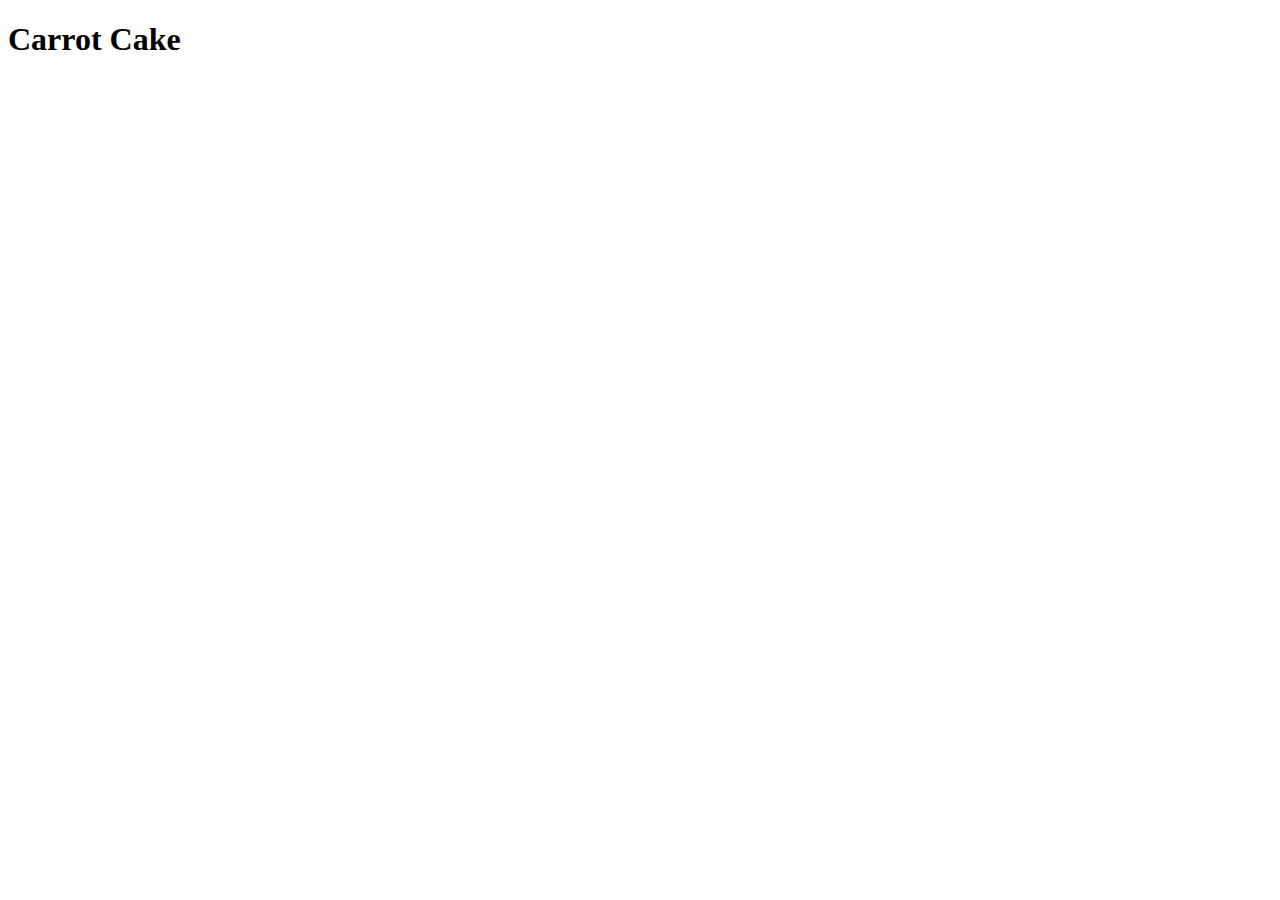
==== recipes/carrot-cake.html @ 28c2bf68 "Added new folder with recipes in separate html" ====
<!DOCTYPE html>
<html lang="en">
<head>
    <meta charset="UTF-8">
    <meta http-equiv="X-UA-Compatible" content="IE=edge">
    <meta name="viewport" content="width=device-width, initial-scale=1.0">
    <title>Carrot Cake</title>
</head>
<body>
    <h1>Carrot Cake</h1>
</body>
</html>
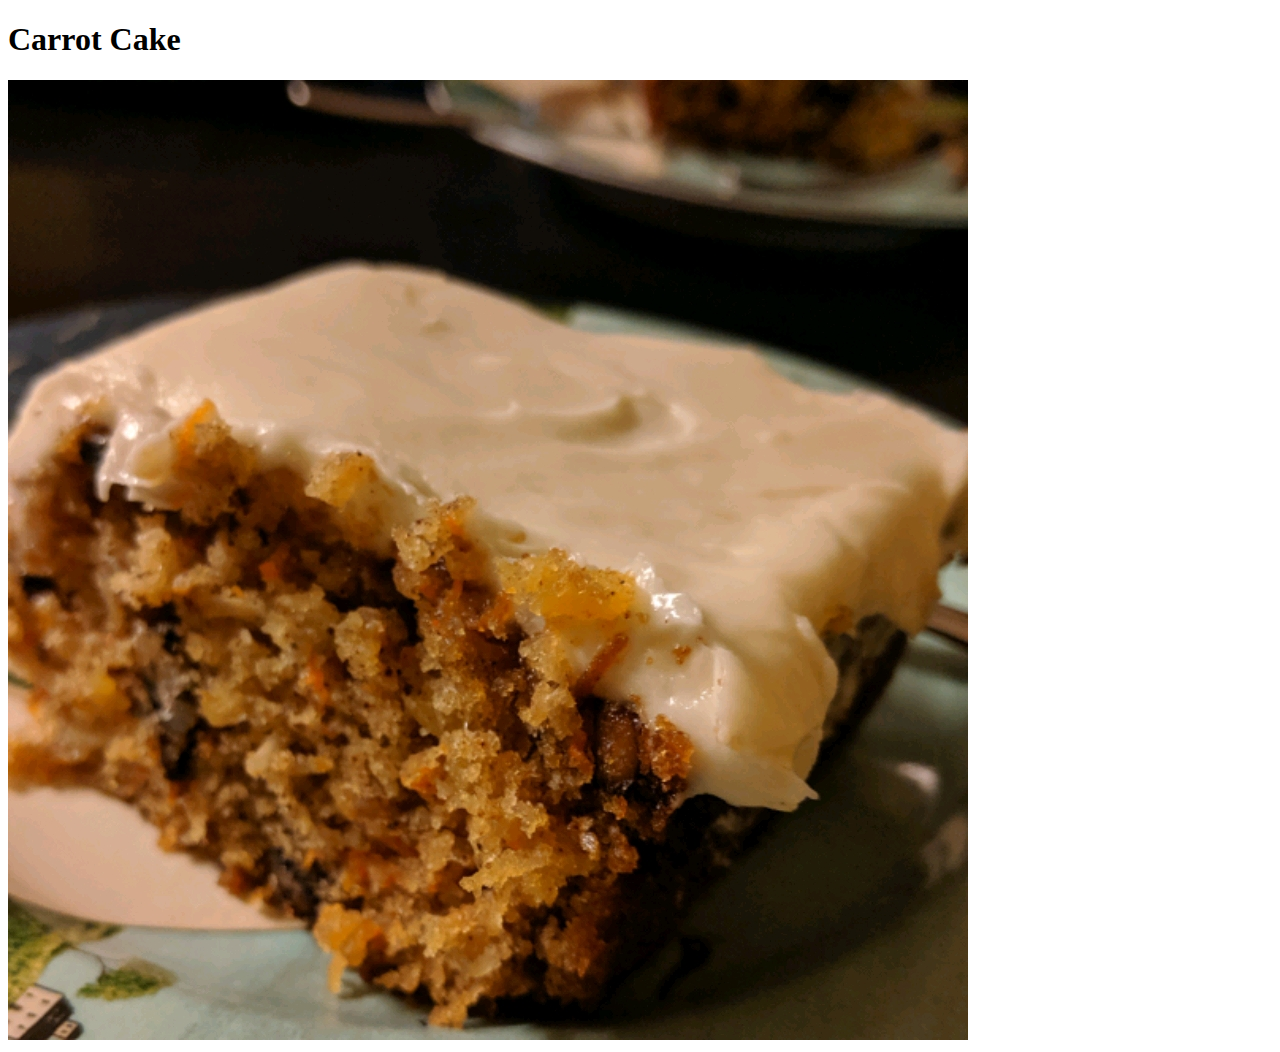
==== commit 66f53993: "Adde images for every recipe" ====
--- a/recipes/carrot-cake.html
+++ b/recipes/carrot-cake.html
@@ -8,5 +8,6 @@
 </head>
 <body>
     <h1>Carrot Cake</h1>
+    <img src="/recipes/img/carrot-cake.jpeg" alt="carrot-cake">
 </body>
 </html>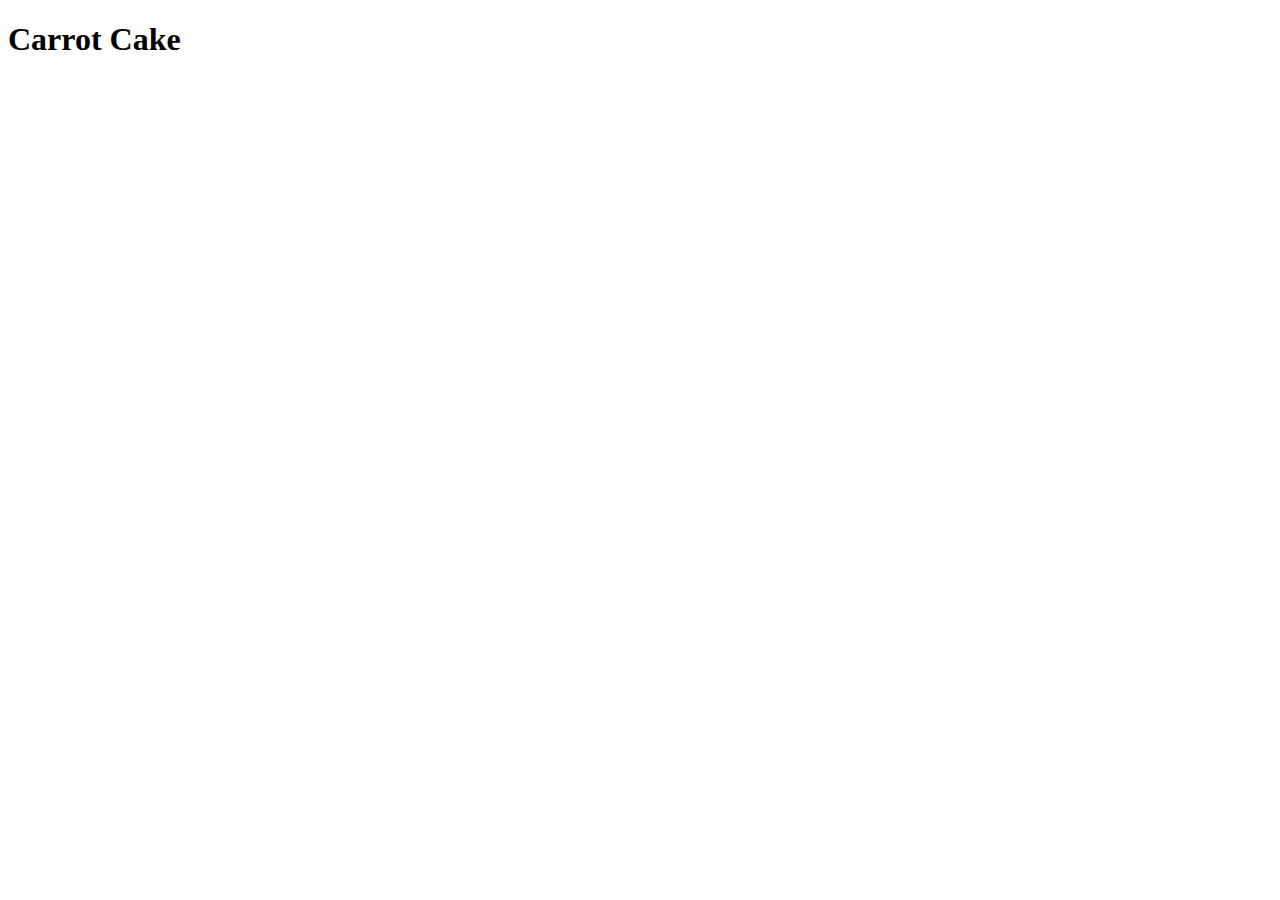
==== commit 5b2fbf79: "Revert "Added images for every recipe"" ====
--- a/recipes/carrot-cake.html
+++ b/recipes/carrot-cake.html
@@ -8,6 +8,5 @@
 </head>
 <body>
     <h1>Carrot Cake</h1>
-    <img src="/recipes/img/carrot-cake.jpeg" alt="carrot-cake">
 </body>
 </html>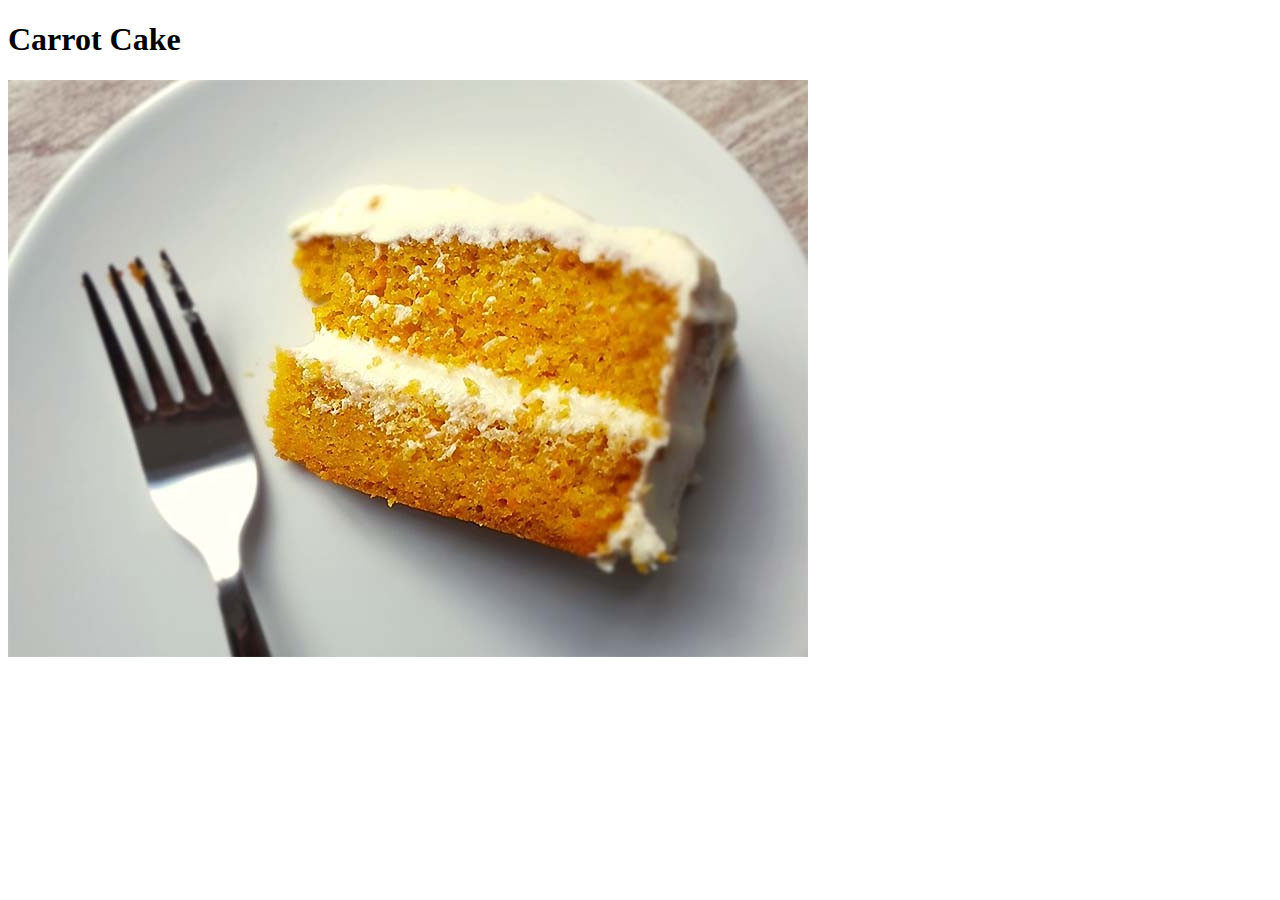
==== commit 5cbb00d8: "Added images on every recipe" ====
--- a/recipes/carrot-cake.html
+++ b/recipes/carrot-cake.html
@@ -8,5 +8,6 @@
 </head>
 <body>
     <h1>Carrot Cake</h1>
+    <img src="/recipes/img/carrot-cake.jpeg" alt="Carrot-cake">
 </body>
 </html>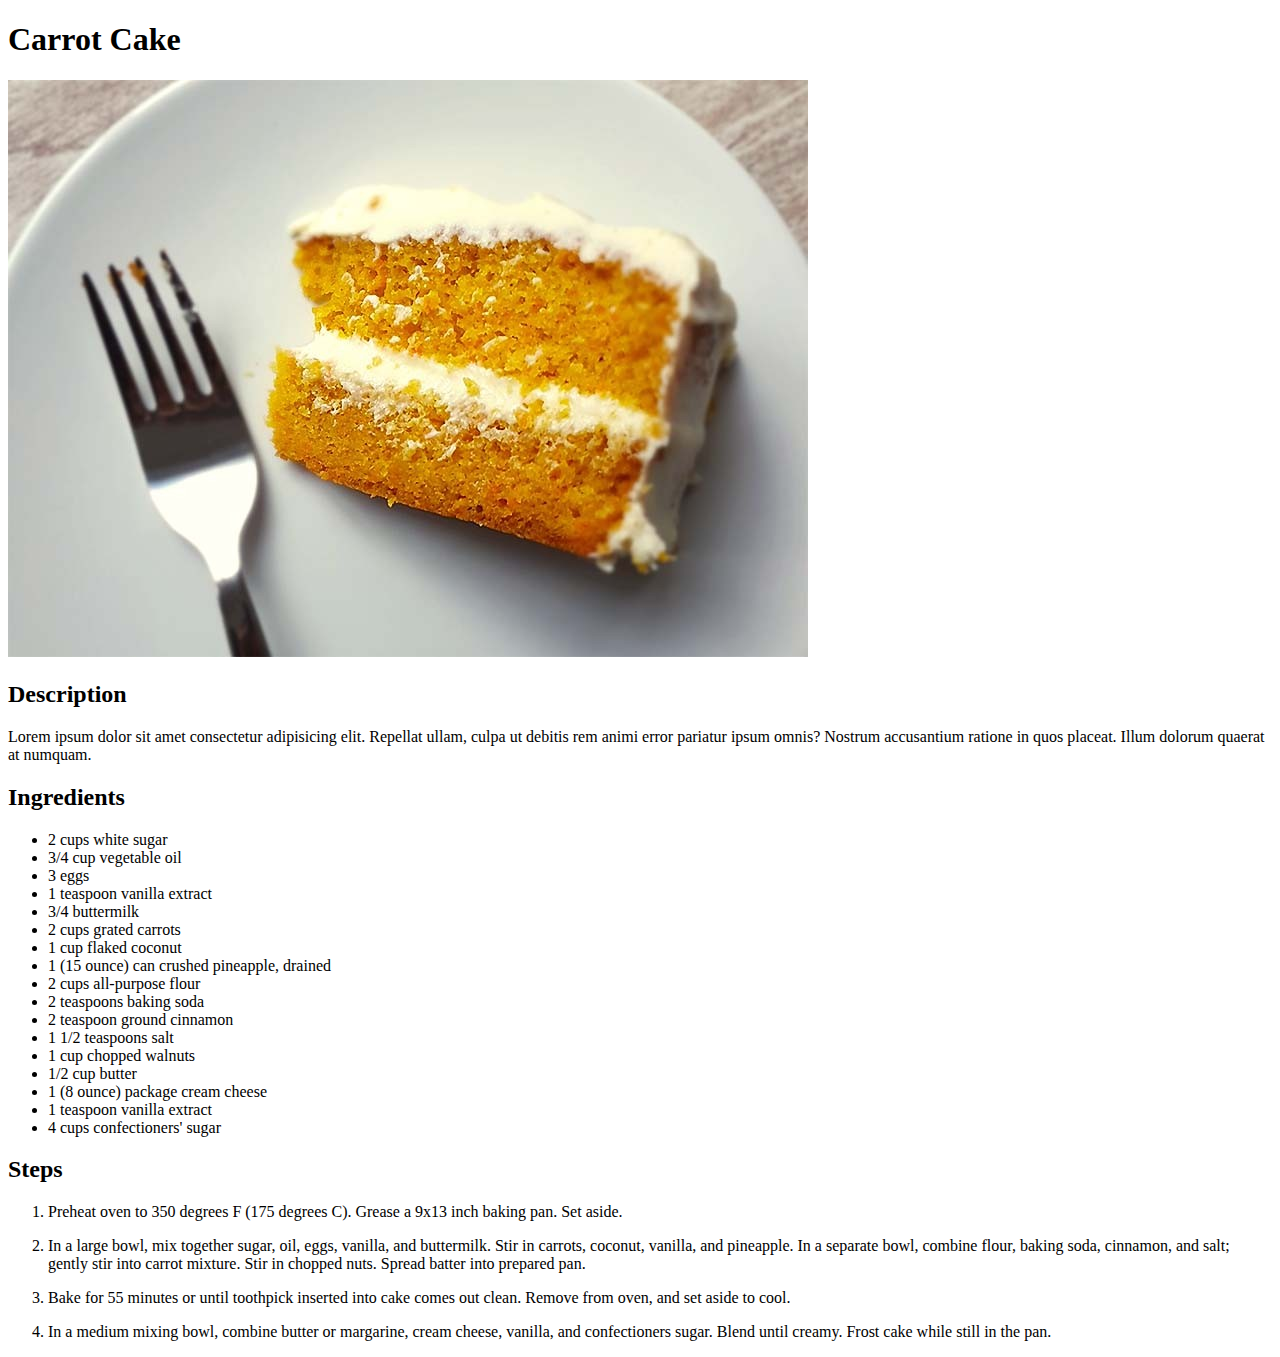
==== commit e98e2186: "Added Description, ingredients and steps" ====
--- a/recipes/carrot-cake.html
+++ b/recipes/carrot-cake.html
@@ -9,5 +9,34 @@
 <body>
     <h1>Carrot Cake</h1>
     <img src="/recipes/img/carrot-cake.jpeg" alt="Carrot-cake">
+    <h2>Description</h2>
+    <p>Lorem ipsum dolor sit amet consectetur adipisicing elit. Repellat ullam, culpa ut debitis rem animi error pariatur ipsum omnis? Nostrum accusantium ratione in quos placeat. Illum dolorum quaerat at numquam.</p>
+    <h2>Ingredients</h2>
+    <ul>
+        <li>2 cups white sugar</li>
+        <li>3/4 cup vegetable oil</li>
+        <li>3 eggs</li>
+        <li>1 teaspoon vanilla extract</li>
+        <li>3/4 buttermilk</li>
+        <li>2 cups grated carrots</li>
+        <li>1 cup flaked coconut</li>
+        <li>1 (15 ounce) can crushed pineapple, drained</li>
+        <li>2 cups all-purpose flour</li>
+        <li>2 teaspoons baking soda</li>
+        <li>2 teaspoon ground cinnamon</li>
+        <li>1 1/2 teaspoons salt</li>
+        <li>1 cup chopped walnuts</li>
+        <li>1/2 cup butter</li>
+        <li>1 (8 ounce) package cream cheese</li>
+        <li>1 teaspoon vanilla extract</li>
+        <li>4 cups confectioners' sugar</li>
+    </ul>
+    <h2>Steps</h2>
+    <ol>
+        <li><p>Preheat oven to 350 degrees F (175 degrees C). Grease a 9x13 inch baking pan. Set aside.</p></li>
+        <li><p>In a large bowl, mix together sugar, oil, eggs, vanilla, and buttermilk. Stir in carrots, coconut, vanilla, and pineapple. In a separate bowl, combine flour, baking soda, cinnamon, and salt; gently stir into carrot mixture. Stir in chopped nuts. Spread batter into prepared pan.</p></li>
+        <li><p>Bake for 55 minutes or until toothpick inserted into cake comes out clean. Remove from oven, and set aside to cool.</p></li>
+        <li><p>In a medium mixing bowl, combine butter or margarine, cream cheese, vanilla, and confectioners sugar. Blend until creamy. Frost cake while still in the pan.</p></li>
+    </ol>
 </body>
 </html>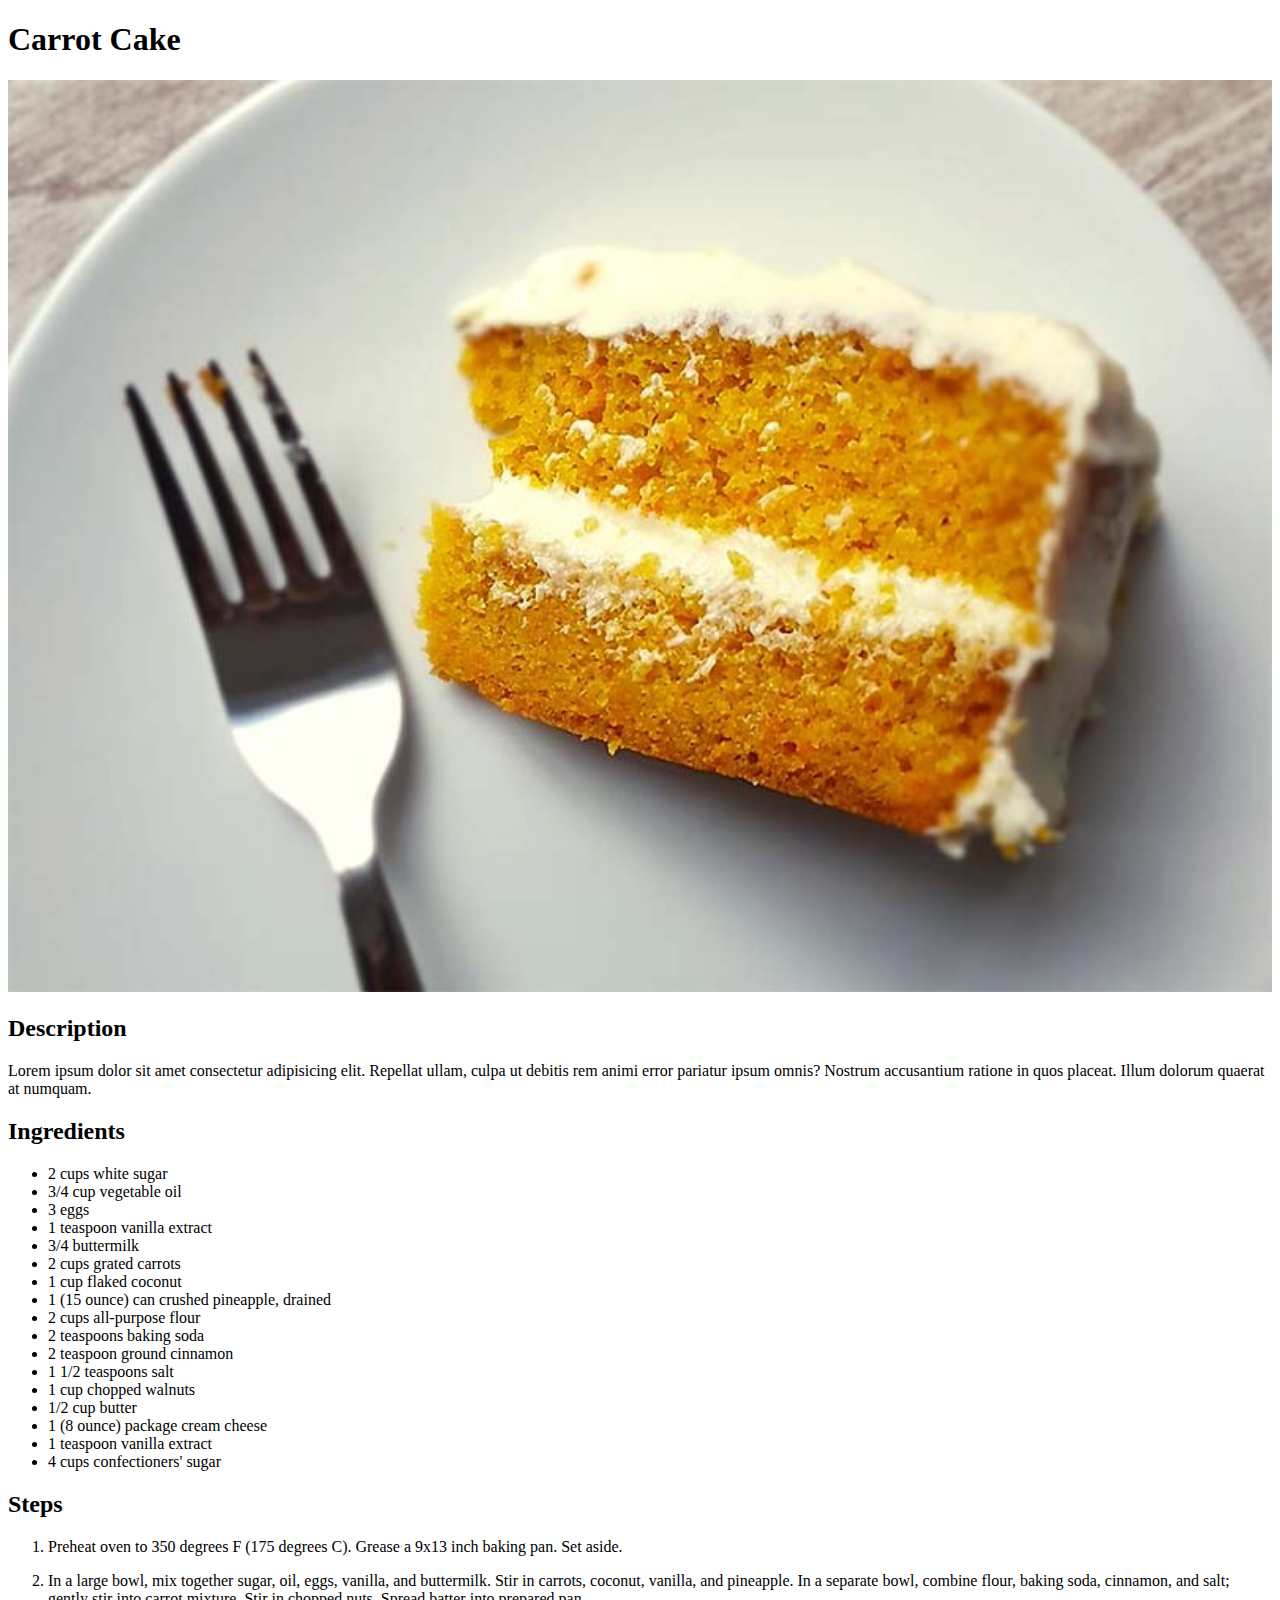
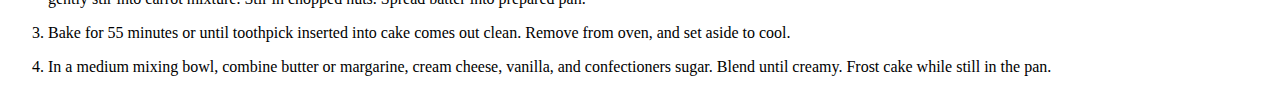
==== commit 473a61c4: "Added information Added more info about 2 more recipes: chicken and pizza" ====
--- a/recipes/carrot-cake.html
+++ b/recipes/carrot-cake.html
@@ -8,7 +8,7 @@
 </head>
 <body>
     <h1>Carrot Cake</h1>
-    <img src="/recipes/img/carrot-cake.jpeg" alt="Carrot-cake">
+    <img src="/recipes/img/carrot-cake.jpeg" width="100%" alt="Carrot-cake">
     <h2>Description</h2>
     <p>Lorem ipsum dolor sit amet consectetur adipisicing elit. Repellat ullam, culpa ut debitis rem animi error pariatur ipsum omnis? Nostrum accusantium ratione in quos placeat. Illum dolorum quaerat at numquam.</p>
     <h2>Ingredients</h2>
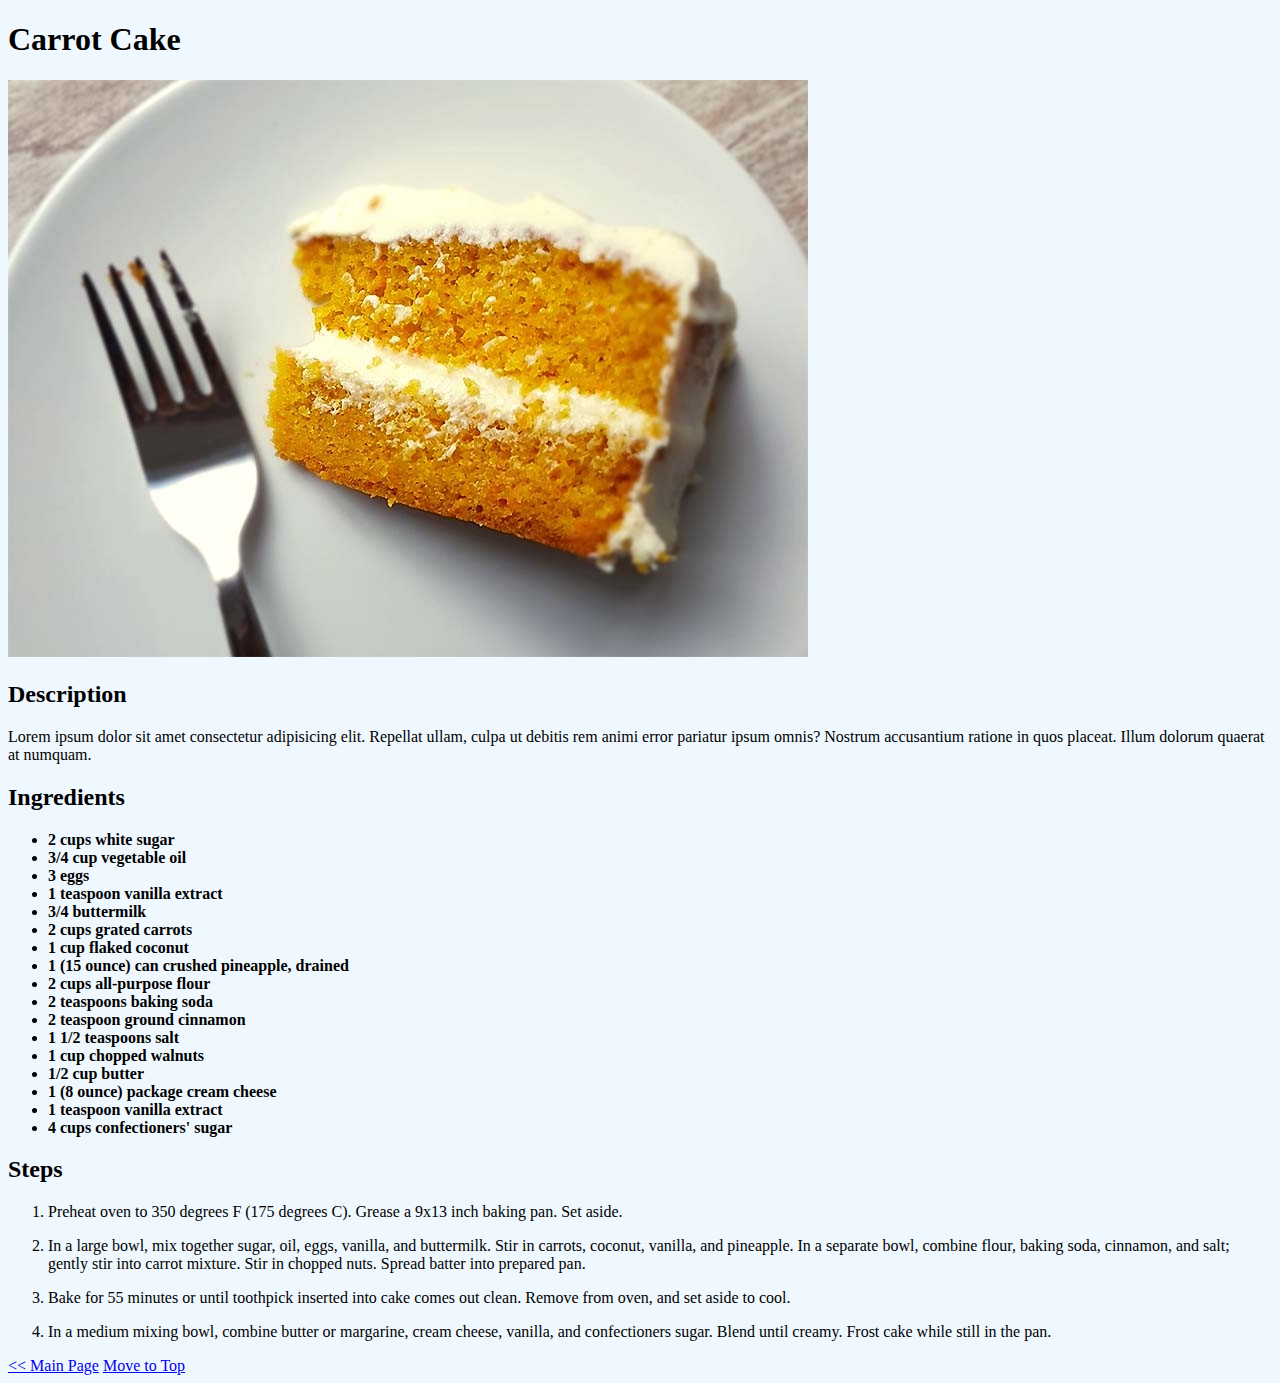
==== commit 46dad176: "Edit recipe page with some css foundations" ====
--- a/recipes/carrot-cake.html
+++ b/recipes/carrot-cake.html
@@ -5,10 +5,11 @@
     <meta http-equiv="X-UA-Compatible" content="IE=edge">
     <meta name="viewport" content="width=device-width, initial-scale=1.0">
     <title>Carrot Cake</title>
+    <link rel="stylesheet" href="/recipes/style.css">
 </head>
 <body>
-    <h1>Carrot Cake</h1>
-    <img src="/recipes/img/carrot-cake.jpeg" width="100%" alt="Carrot-cake">
+    <h1 id="home">Carrot Cake</h1>
+    <img src="/recipes/img/carrot-cake.jpeg" alt="Carrot-cake">
     <h2>Description</h2>
     <p>Lorem ipsum dolor sit amet consectetur adipisicing elit. Repellat ullam, culpa ut debitis rem animi error pariatur ipsum omnis? Nostrum accusantium ratione in quos placeat. Illum dolorum quaerat at numquam.</p>
     <h2>Ingredients</h2>
@@ -38,5 +39,7 @@
         <li><p>Bake for 55 minutes or until toothpick inserted into cake comes out clean. Remove from oven, and set aside to cool.</p></li>
         <li><p>In a medium mixing bowl, combine butter or margarine, cream cheese, vanilla, and confectioners sugar. Blend until creamy. Frost cake while still in the pan.</p></li>
     </ol>
+    <a href="/index.html"> << Main Page</a>
+    <a href="#home">Move to Top</a>
 </body>
 </html>--- a/recipes/style.css
+++ b/recipes/style.css
@@ -0,0 +1,14 @@
+html{
+    background-color: aliceblue;
+}
+img{
+    width: 800px;
+    height: auto;
+}
+
+
+
+ul li{
+    font-weight: bold;
+}
+
